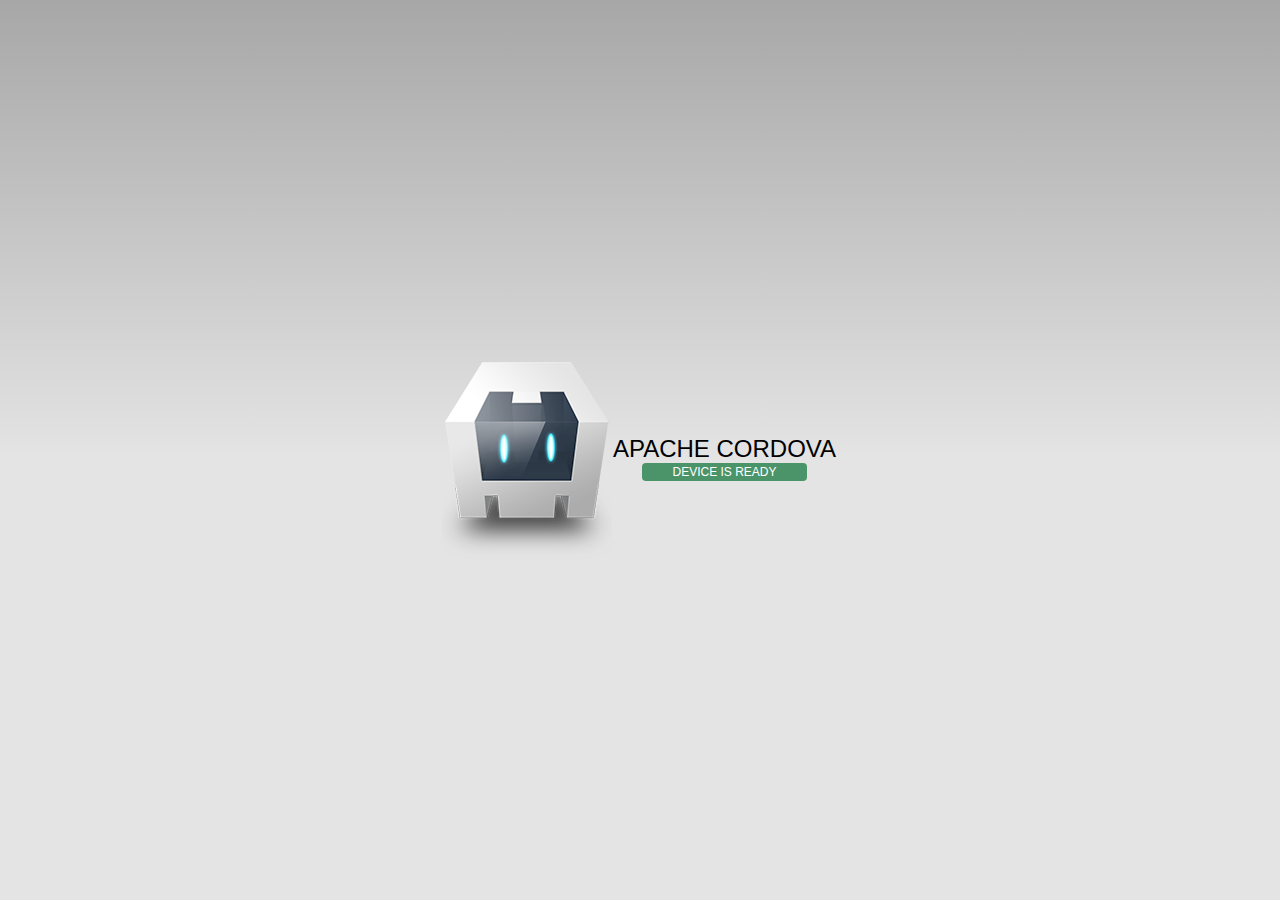
==== app/platforms/android/assets/www/index.html @ 0ba4ade0 "created basic app structure" ====
<!DOCTYPE html>
<!--
    Licensed to the Apache Software Foundation (ASF) under one
    or more contributor license agreements.  See the NOTICE file
    distributed with this work for additional information
    regarding copyright ownership.  The ASF licenses this file
    to you under the Apache License, Version 2.0 (the
    "License"); you may not use this file except in compliance
    with the License.  You may obtain a copy of the License at

    http://www.apache.org/licenses/LICENSE-2.0

    Unless required by applicable law or agreed to in writing,
    software distributed under the License is distributed on an
    "AS IS" BASIS, WITHOUT WARRANTIES OR CONDITIONS OF ANY
     KIND, either express or implied.  See the License for the
    specific language governing permissions and limitations
    under the License.
-->
<html>
    <head>
        <meta charset="utf-8" />
        <meta name="format-detection" content="telephone=no" />
        <!-- WARNING: for iOS 7, remove the width=device-width and height=device-height attributes. See https://issues.apache.org/jira/browse/CB-4323 -->
        <meta name="viewport" content="user-scalable=no, initial-scale=1, maximum-scale=1, minimum-scale=1, width=device-width, height=device-height, target-densitydpi=device-dpi" />
        <link rel="stylesheet" type="text/css" href="css/index.css" />
        <title>Hello World</title>
    </head>
    <body>
        <div class="app">
            <h1>Apache Cordova</h1>
            <div id="deviceready" class="blink">
                <p class="event listening">Connecting to Device</p>
                <p class="event received">Device is Ready</p>
            </div>
        </div>
        <script type="text/javascript" src="cordova.js"></script>
        <script type="text/javascript" src="js/index.js"></script>
        <script type="text/javascript">
            app.initialize();
        </script>
    </body>
</html>
---- app/platforms/android/assets/www/css/index.css ----
/*
 * Licensed to the Apache Software Foundation (ASF) under one
 * or more contributor license agreements.  See the NOTICE file
 * distributed with this work for additional information
 * regarding copyright ownership.  The ASF licenses this file
 * to you under the Apache License, Version 2.0 (the
 * "License"); you may not use this file except in compliance
 * with the License.  You may obtain a copy of the License at
 *
 * http://www.apache.org/licenses/LICENSE-2.0
 *
 * Unless required by applicable law or agreed to in writing,
 * software distributed under the License is distributed on an
 * "AS IS" BASIS, WITHOUT WARRANTIES OR CONDITIONS OF ANY
 * KIND, either express or implied.  See the License for the
 * specific language governing permissions and limitations
 * under the License.
 */
* {
    -webkit-tap-highlight-color: rgba(0,0,0,0); /* make transparent link selection, adjust last value opacity 0 to 1.0 */
}

body {
    -webkit-touch-callout: none;                /* prevent callout to copy image, etc when tap to hold */
    -webkit-text-size-adjust: none;             /* prevent webkit from resizing text to fit */
    -webkit-user-select: none;                  /* prevent copy paste, to allow, change 'none' to 'text' */
    background-color:#E4E4E4;
    background-image:linear-gradient(top, #A7A7A7 0%, #E4E4E4 51%);
    background-image:-webkit-linear-gradient(top, #A7A7A7 0%, #E4E4E4 51%);
    background-image:-ms-linear-gradient(top, #A7A7A7 0%, #E4E4E4 51%);
    background-image:-webkit-gradient(
        linear,
        left top,
        left bottom,
        color-stop(0, #A7A7A7),
        color-stop(0.51, #E4E4E4)
    );
    background-attachment:fixed;
    font-family:'HelveticaNeue-Light', 'HelveticaNeue', Helvetica, Arial, sans-serif;
    font-size:12px;
    height:100%;
    margin:0px;
    padding:0px;
    text-transform:uppercase;
    width:100%;
}

/* Portrait layout (default) */
.app {
    background:url(../img/logo.png) no-repeat center top; /* 170px x 200px */
    position:absolute;             /* position in the center of the screen */
    left:50%;
    top:50%;
    height:50px;                   /* text area height */
    width:225px;                   /* text area width */
    text-align:center;
    padding:180px 0px 0px 0px;     /* image height is 200px (bottom 20px are overlapped with text) */
    margin:-115px 0px 0px -112px;  /* offset vertical: half of image height and text area height */
                                   /* offset horizontal: half of text area width */
}

/* Landscape layout (with min-width) */
@media screen and (min-aspect-ratio: 1/1) and (min-width:400px) {
    .app {
        background-position:left center;
        padding:75px 0px 75px 170px;  /* padding-top + padding-bottom + text area = image height */
        margin:-90px 0px 0px -198px;  /* offset vertical: half of image height */
                                      /* offset horizontal: half of image width and text area width */
    }
}

h1 {
    font-size:24px;
    font-weight:normal;
    margin:0px;
    overflow:visible;
    padding:0px;
    text-align:center;
}

.event {
    border-radius:4px;
    -webkit-border-radius:4px;
    color:#FFFFFF;
    font-size:12px;
    margin:0px 30px;
    padding:2px 0px;
}

.event.listening {
    background-color:#333333;
    display:block;
}

.event.received {
    background-color:#4B946A;
    display:none;
}

@keyframes fade {
    from { opacity: 1.0; }
    50% { opacity: 0.4; }
    to { opacity: 1.0; }
}
 
@-webkit-keyframes fade {
    from { opacity: 1.0; }
    50% { opacity: 0.4; }
    to { opacity: 1.0; }
}
 
.blink {
    animation:fade 3000ms infinite;
    -webkit-animation:fade 3000ms infinite;
}
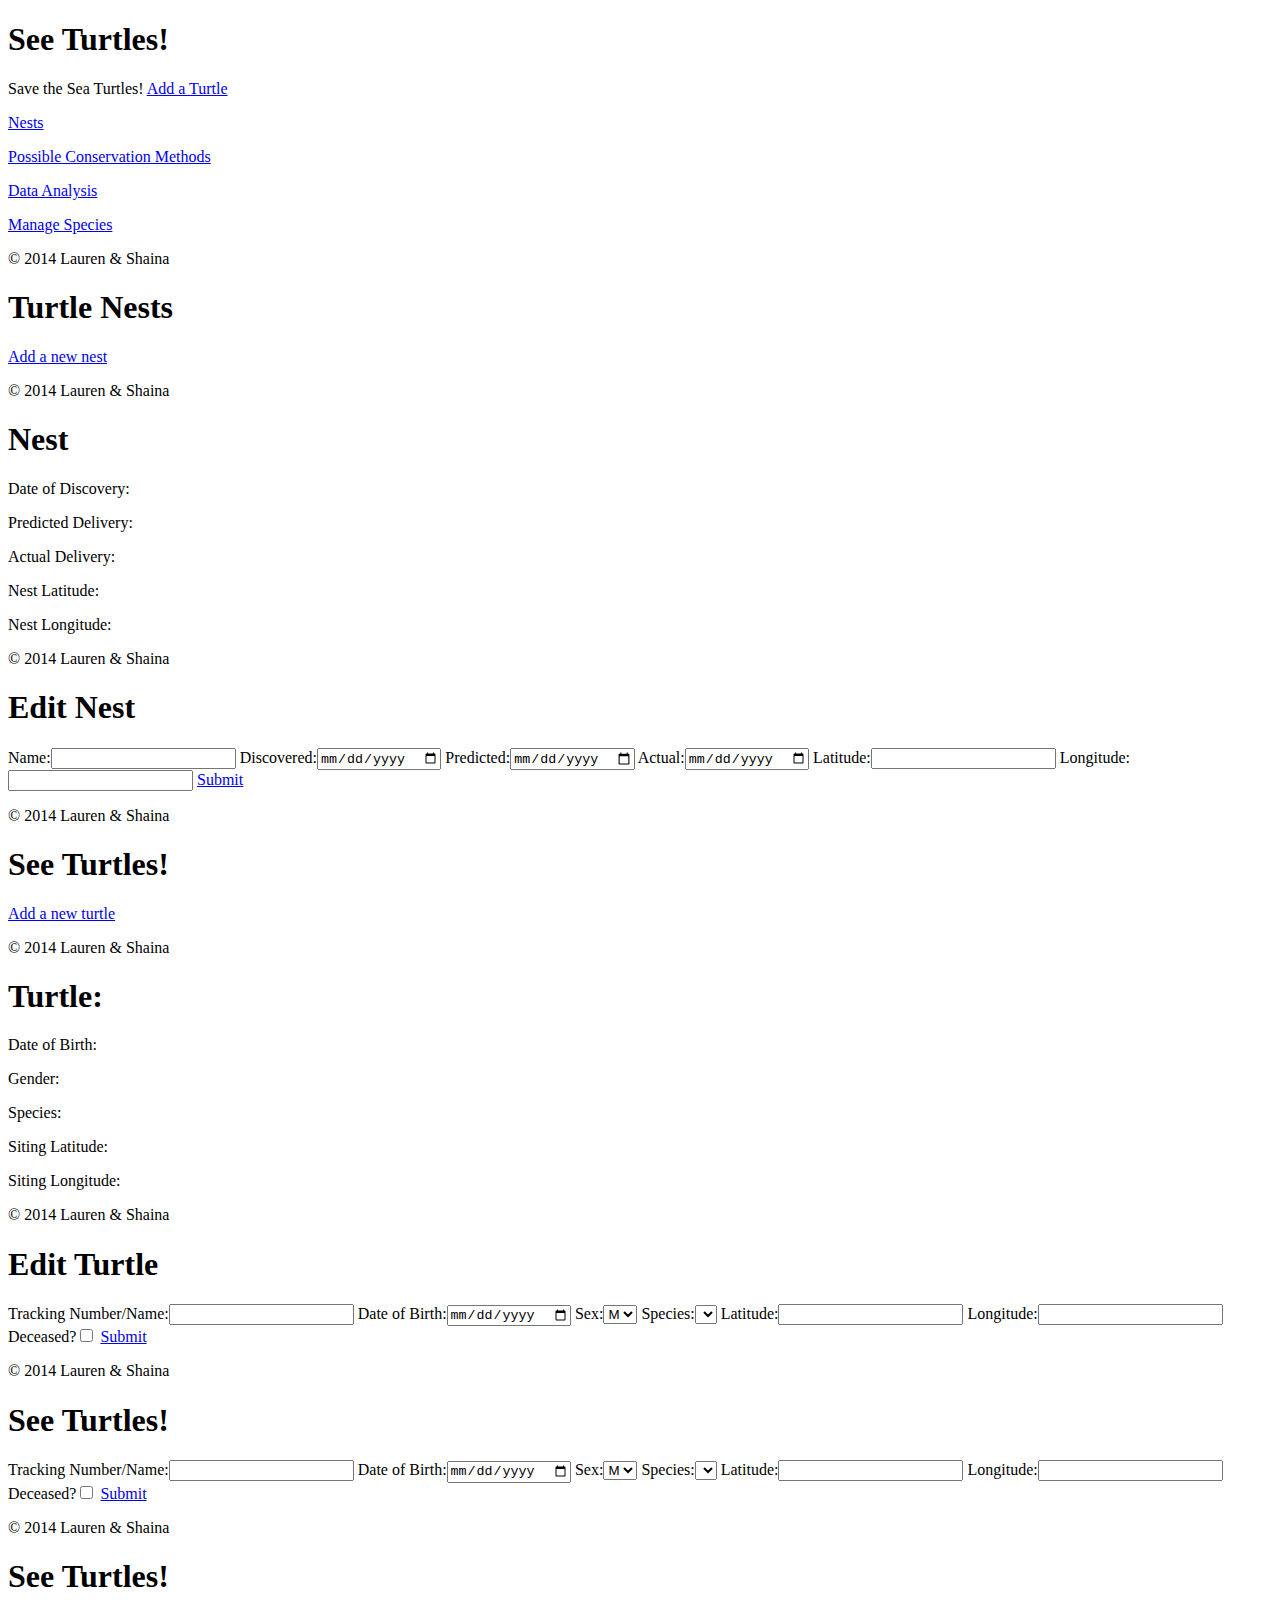
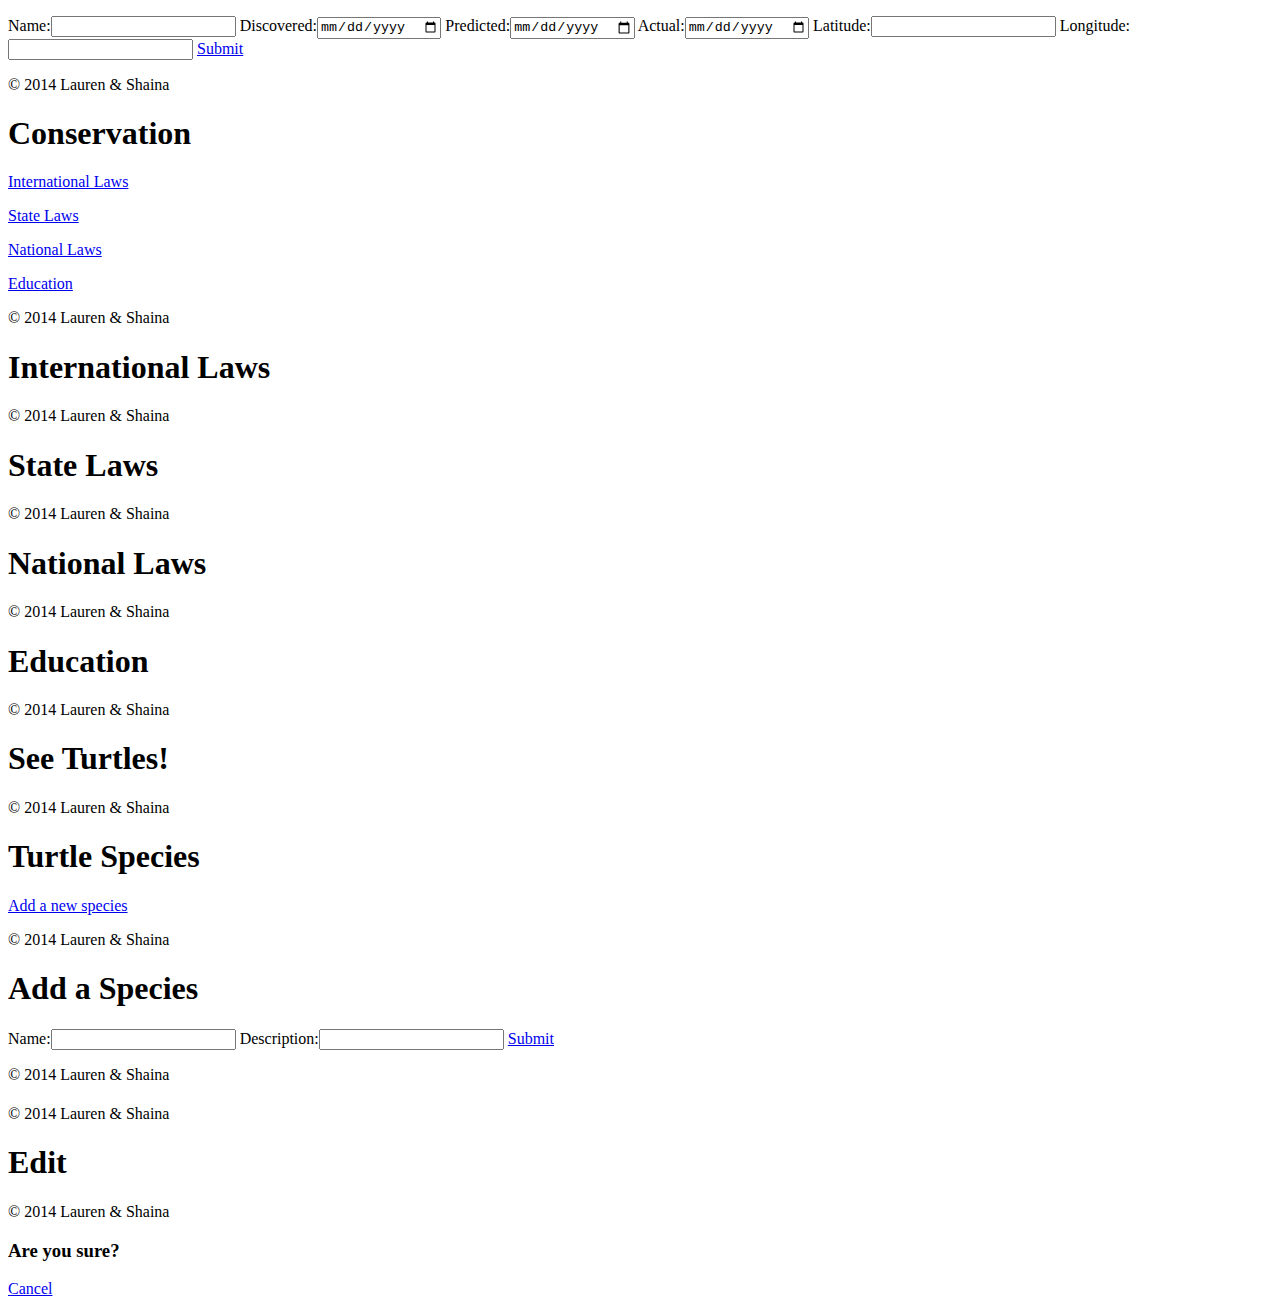
==== commit bafb9396: "got delete working" ====
--- a/app/platforms/android/assets/www/index.html
+++ b/app/platforms/android/assets/www/index.html
@@ -1,43 +1,361 @@
 <!DOCTYPE html>
-<!--
-    Licensed to the Apache Software Foundation (ASF) under one
-    or more contributor license agreements.  See the NOTICE file
-    distributed with this work for additional information
-    regarding copyright ownership.  The ASF licenses this file
-    to you under the Apache License, Version 2.0 (the
-    "License"); you may not use this file except in compliance
-    with the License.  You may obtain a copy of the License at
-
-    http://www.apache.org/licenses/LICENSE-2.0
-
-    Unless required by applicable law or agreed to in writing,
-    software distributed under the License is distributed on an
-    "AS IS" BASIS, WITHOUT WARRANTIES OR CONDITIONS OF ANY
-     KIND, either express or implied.  See the License for the
-    specific language governing permissions and limitations
-    under the License.
--->
 <html>
     <head>
         <meta charset="utf-8" />
         <meta name="format-detection" content="telephone=no" />
         <!-- WARNING: for iOS 7, remove the width=device-width and height=device-height attributes. See https://issues.apache.org/jira/browse/CB-4323 -->
-        <meta name="viewport" content="user-scalable=no, initial-scale=1, maximum-scale=1, minimum-scale=1, width=device-width, height=device-height, target-densitydpi=device-dpi" />
-        <link rel="stylesheet" type="text/css" href="css/index.css" />
-        <title>Hello World</title>
+        <link rel="stylesheet" type="text/css" href="css/jquery.mobile-1.4.2.min.css">
+        <link rel="stylesheet" type="text/css" href="css/jquery.mobile.theme-1.4.2.min.css">
+        <link rel="stylesheet" type="text/css" href="css/index.css">
+        <title>See Turtles!</title>
     </head>
     <body>
-        <div class="app">
-            <h1>Apache Cordova</h1>
-            <div id="deviceready" class="blink">
-                <p class="event listening">Connecting to Device</p>
-                <p class="event received">Device is Ready</p>
-            </div>
-        </div>
-        <script type="text/javascript" src="cordova.js"></script>
-        <script type="text/javascript" src="js/index.js"></script>
-        <script type="text/javascript">
-            app.initialize();
-        </script>
+        <div data-role="page" id="home">
+            <div data-role="header">
+                <h1>See Turtles!</h1>
+            </div>
+
+			<div data-role="content" class="ui-content">
+	            <p>Save the Sea Turtles! <a href="#track" data-role="button" data-transition="flip">Add a Turtle</a></p>
+	            <p><a href="#nests" data-role="button" data-transition="flip">Nests</a></p>
+	            <p><a href="#conservation" data-role="button" data-transition="flip">Possible Conservation Methods</a></p>
+	            <p><a href="#data" data-role="button" data-transition="flip">Data Analysis</a></p>
+                <p><a href="#species" data-role="button" data-transition="flip">Manage Species</a></p>
+			</div>
+
+            <div data-role="footer" data-position="fixed">
+                <p>&copy; 2014 Lauren &amp; Shaina</p>
+            </div>
+		</div>
+
+        <div data-role="page" id="nests">
+            <div data-role="header">
+                <h1>Turtle Nests</h1>
+            </div>
+
+            <div data-role="content" class="ui-content">
+                <div id="nestlist"></div>
+				<p><a href="#plot" data-role="button" data-icon="plus">Add a new nest</a></p>
+			</div>
+
+            <div data-role="footer" data-position="fixed">
+                <p>&copy; 2014 Lauren &amp; Shaina</p>
+            </div>
+		</div>
+
+
+        <div data-role="page" id="nest">
+            <div data-role="header">
+                <h1>Nest</h1>
+            </div>
+
+            <div data-role="content" class="ui-content">
+                <p>Date of Discovery: <span id="ndis"></span></p>
+                <p>Predicted Delivery: <span id="npre"></span></p>
+                <p>Actual Delivery: <span id="nact"></span></p>
+                <p>Nest Latitude: <span id="nlat"></span></p>
+                <p>Nest Longitude: <span id="nlon"></span></p>
+            </div>
+
+            <div data-role="footer" data-position="fixed">
+                <p>&copy; 2014 Lauren &amp; Shaina</p>
+            </div>
+        </div>
+
+        <div data-role="page" id="editnest">
+            <div data-role="header">
+                <h1>Edit Nest</h1>
+            </div>
+            <div data-role="content" class="ui-content">
+                <form>
+                    <label for="name">Name:</label><input type="text" name="name" id="name">
+                    <label for="date_discovery">Discovered:</label><input type="date" name="date_discovery" id="disc">
+                    <label for="predicted_delivery">Predicted:</label><input type="date" name="predicted_delivery" id="pred">
+                    <label for="actual_delivery">Actual:</label><input type="date" name="actual_delivery" id="act">
+                    <label for="nest_lat">Latitude:</label><input type="text" name="nest_lat" id="lat">
+                    <label for="nest_lon">Longitude:</label><input type="text" name="nest_lon" id="lon">
+                    <a href="#" id="plot_submit" data-role="button">Submit</a>
+                </form>
+            </div>
+
+            <div data-role="footer" data-position="fixed">
+                <p>&copy; 2014 Lauren &amp; Shaina</p>
+            </div>
+        </div>
+
+
+        <div data-role="page" id="track">
+            <div data-role="header">
+                <h1>See Turtles!</h1>
+            </div>
+
+            <div data-role="content" class="ui-content">
+                <div id="turtlelist"></div>
+                <p><a href="#turtles" data-role="button" data-icon="plus">Add a new turtle</a></p>
+            </div>
+
+            <div data-role="footer" data-position="fixed">
+                <p>&copy; 2014 Lauren &amp; Shaina</p>
+            </div>
+        </div>
+
+         <div data-role="page" id="turtle">
+            <div data-role="header">
+                <h1>Turtle: </h1>
+            </div>
+
+            <div data-role="content" class="ui-content">
+                <p>Date of Birth: <span id="tage"></span></p>
+                <p>Gender: <span id="tgender"></span></p>
+                <p>Species: <span id="tspecies_id"></span></p>
+                <p>Siting Latitude: <span id="tbirth_lat"></span></p>
+                <p>Siting Longitude: <span id="tbirth_lon"></span></p>
+            </div>
+
+            <div data-role="footer" data-position="fixed">
+                <p>&copy; 2014 Lauren &amp; Shaina</p>
+            </div>
+        </div>
+
+         <div data-role="page" id="editturtle">
+            <div data-role="header">
+                <h1>Edit Turtle</h1>
+            </div>
+
+            <div data-role="content" class="ui-content">
+                <form>
+                    <label for="id">Tracking Number/Name:</label><input type="text" name="id" id="id">
+                    <label for="dob">Date of Birth:</label><input type="date" name="dob" id="dob">
+                    <label for="gender">Sex:</label><select name="gender" id="gender"><option>M</option><option>F</option></select>
+                    <label for="species_id">Species:</label><select name="species_id" id="species_id"></select>
+                    <label for="birth_lat">Latitude:</label><input type="text" name="birth_lat" id="birth_lat">
+                    <label for="birth_lon">Longitude:</label><input type="text" name="birth_lon" id="birth_lon">
+                    <label for="deceased">Deceased?</label><input type="checkbox" name="deceased" id="deceased">
+                     <a href="#" id="turtles_submit" data-role="button">Submit</a>
+                </form>
+            </div>
+
+            <div data-role="footer" data-position="fixed">
+                <p>&copy; 2014 Lauren &amp; Shaina</p>
+            </div>
+        </div>
+
+        <div data-role="page" id="turtles">
+            <div data-role="header">
+                <h1>See Turtles!</h1>
+            </div>
+
+			<div data-role="content" class="ui-content">
+				<form>
+                    <label for="id">Tracking Number/Name:</label><input type="text" name="id" id="id">
+                    <label for="dob">Date of Birth:</label><input type="date" name="dob" id="dob">
+                    <label for="gender">Sex:</label><select name="gender" id="gender"><option>M</option><option>F</option></select>
+                    <label for="species_id">Species:</label><select name="species_id" id="species_id"></select>
+		            <label for="birth_lat">Latitude:</label><input type="text" name="birth_lat" id="birth_lat">
+		            <label for="birth_lon">Longitude:</label><input type="text" name="birth_lon" id="birth_lon">
+		            <label for="deceased">Deceased?</label><input type="checkbox" name="deceased" id="deceased">
+                     <a href="#" id="turtles_submit" data-role="button">Submit</a>
+				</form>
+			</div>
+
+            <div data-role="footer" data-position="fixed">
+                <p>&copy; 2014 Lauren &amp; Shaina</p>
+            </div>
+		</div>
+
+		<div data-role="page" id="plot">
+			<div data-role="header">
+				<h1>See Turtles!</h1>
+			</div>
+
+			<div data-role="content" class="ui-content">
+				<form>
+					<label for="name">Name:</label><input type="text" name="name" id="name">
+                    <label for="date_discovery">Discovered:</label><input type="date" name="date_discovery" id="disc">
+                    <label for="predicted_delivery">Predicted:</label><input type="date" name="predicted_delivery" id="pred">
+                    <label for="actual_delivery">Actual:</label><input type="date" name="actual_delivery" id="act">
+					<label for="nest_lat">Latitude:</label><input type="text" name="nest_lat" id="lat">
+					<label for="nest_lon">Longitude:</label><input type="text" name="nest_lon" id="lon">
+					<a href="#" id="plot_submit" data-role="button">Submit</a>
+				</form>
+			</div>
+
+			<div data-role="footer" data-position="fixed">
+				<p>&copy; 2014 Lauren &amp; Shaina</p>
+			</div>
+		</div>
+
+         <div data-role="page" id="conservation">
+            <div data-role="header">
+                <h1>Conservation</h1>
+            </div>
+
+            <div data-role="content" class="ui-content">
+                <form>
+                <p><a href="#international" data-role="button" data-transition="flip">International Laws</a></p>
+                <p><a href="#state" data-role="button" data-transition="flip">State Laws</a></p>
+                <p><a href="#national" data-role="button" data-transition="flip">National Laws</a></p>
+                <p><a href="#education" data-role="button" data-transition="flip">Education</a></p>
+                </form>
+            </div>
+
+            <div data-role="footer" data-position="fixed">
+                <p>&copy; 2014 Lauren &amp; Shaina</p>
+            </div>
+        </div>
+
+         <div data-role="page" id="international">
+            <div data-role="header">
+                <h1>International Laws</h1>
+            </div>
+
+            <div data-role="content" class="ui-content">
+            </div>
+
+            <div data-role="footer" data-position="fixed">
+                <p>&copy; 2014 Lauren &amp; Shaina</p>
+            </div>
+        </div>
+
+         <div data-role="page" id="state">
+            <div data-role="header">
+                <h1>State Laws</h1>
+            </div>
+
+            <div data-role="content" class="ui-content">
+            </div>
+
+            <div data-role="footer" data-position="fixed">
+                <p>&copy; 2014 Lauren &amp; Shaina</p>
+            </div>
+        </div>
+
+          <div data-role="page" id="national">
+            <div data-role="header">
+                <h1>National Laws</h1>
+            </div>
+
+            <div data-role="content" class="ui-content">
+            </div>
+
+            <div data-role="footer" data-position="fixed">
+                <p>&copy; 2014 Lauren &amp; Shaina</p>
+            </div>
+        </div>
+
+         <div data-role="page" id="education">
+            <div data-role="header">
+                <h1>Education</h1>
+            </div>
+
+            <div data-role="content" class="ui-content">
+            </div>
+
+            <div data-role="footer" data-position="fixed">
+                <p>&copy; 2014 Lauren &amp; Shaina</p>
+            </div>
+        </div>
+
+
+        <div data-role="page" id="data">
+            <div data-role="header">
+                <h1>See Turtles!</h1>
+            </div>
+
+			<div data-role="content" class="ui-content">
+			</div>
+
+            <div data-role="footer" data-position="fixed">
+                <p>&copy; 2014 Lauren &amp; Shaina</p>
+            </div>
+		</div>
+
+        <div data-role="page" id="species">
+            <div data-role="header">
+                <h1>Turtle Species</h1>
+            </div>
+
+            <div data-role="content" class="ui-content">
+                <div id="specieslist"></div>
+                <p><a href="#addspecies" data-role="button" data-icon="plus">Add a new species</a></p>
+            </div>
+
+            <div data-role="footer" data-position="fixed">
+                <p>&copy; 2014 Lauren &amp; Shaina</p>
+            </div>
+        </div>
+
+
+        <div data-role="page" id="addspecies">
+            <div data-role="header">
+                <h1>Add a Species</h1>
+            </div>
+
+            <div data-role="content" class="ui-content">
+                <form>
+                    <label for="name">Name:</label><input type="text" name="name" id="name">
+                    <label for="lat">Description:</label><input type="text" name="description" id="description">
+                    <a href="#" id="species_submit" data-role="button">Submit</a>
+                </form>
+            </div>
+
+            <div data-role="footer" data-position="fixed">
+                <p>&copy; 2014 Lauren &amp; Shaina</p>
+            </div>
+        </div>
+
+        <div data-role="page" id="specie">
+            <div data-role="header">
+                <h1></h1>
+            </div>
+
+            <div data-role="content" class="ui-content">
+            </div>
+
+            <div data-role="footer" data-position="fixed">
+                <p>&copy; 2014 Lauren &amp; Shaina</p>
+            </div>
+        </div>
+
+        <div data-role="page" id="editspecies">
+            <div data-role="header">
+                <h1>Edit </h1>
+            </div>
+            <div data-role="content" class="ui-content">
+            </div>
+
+            <div data-role="footer" data-position="fixed">
+                <p>&copy; 2014 Lauren &amp; Shaina</p>
+            </div>
+        </div>
+
+        <!-- POPUPS! -->
+        <div data-role="dialog" id="nospeciesDialog" data-overlay-theme="b" data-theme="b" data-dismissible="false" style="display:none;max-width:400px;">
+            <div data-role="header" data-theme="a">
+                <h1>Ruh-roh!</h1>
+            </div>
+            <div role="main" class="ui-content">
+                <h3 class="ui-title">There are no species in the database!</p>
+                <a href="#" class="ui-btn ui-corner-all ui-shadow ui-btn-inline ui-btn-b" data-rel="back">Cancel</a>
+                <a href="#addspecies" class="ui-btn ui-corner-all ui-shadow ui-btn-inline ui-btn-b" data-transition="flow">Add a Species!</a>
+            </div>
+        </div>
+
+        <div data-role="dialog" id="areYouSureDialog" data-overlay-theme="b" data-theme="b" data-dismissible="true" style="max-width:400px;">
+            <div role="main" class="ui-content">
+                <h3 class="ui-title">Are you sure?</h3>
+                <p></p>
+                <a href="#" data-rel="back" class="nope" data-theme="a" data-role="button">Cancel</a>
+                <a href="#" data-rel="back" class="sure" data-theme="b" data-role="button"></a>
+            </div>
+        </div>
+
+
+
+        <!--<script type="text/javascript" src="cordova.js"></script>-->
+        <script src="js/jquery-2.1.0.min.js"></script>
+        <script src="js/index.js"></script>
+        <script src="js/jquery.mobile-1.4.2.min.js"></script>
+        <script src="js/jquery.mobile.paramsHandler-1.4.2.js"></script>
     </body>
 </html>
